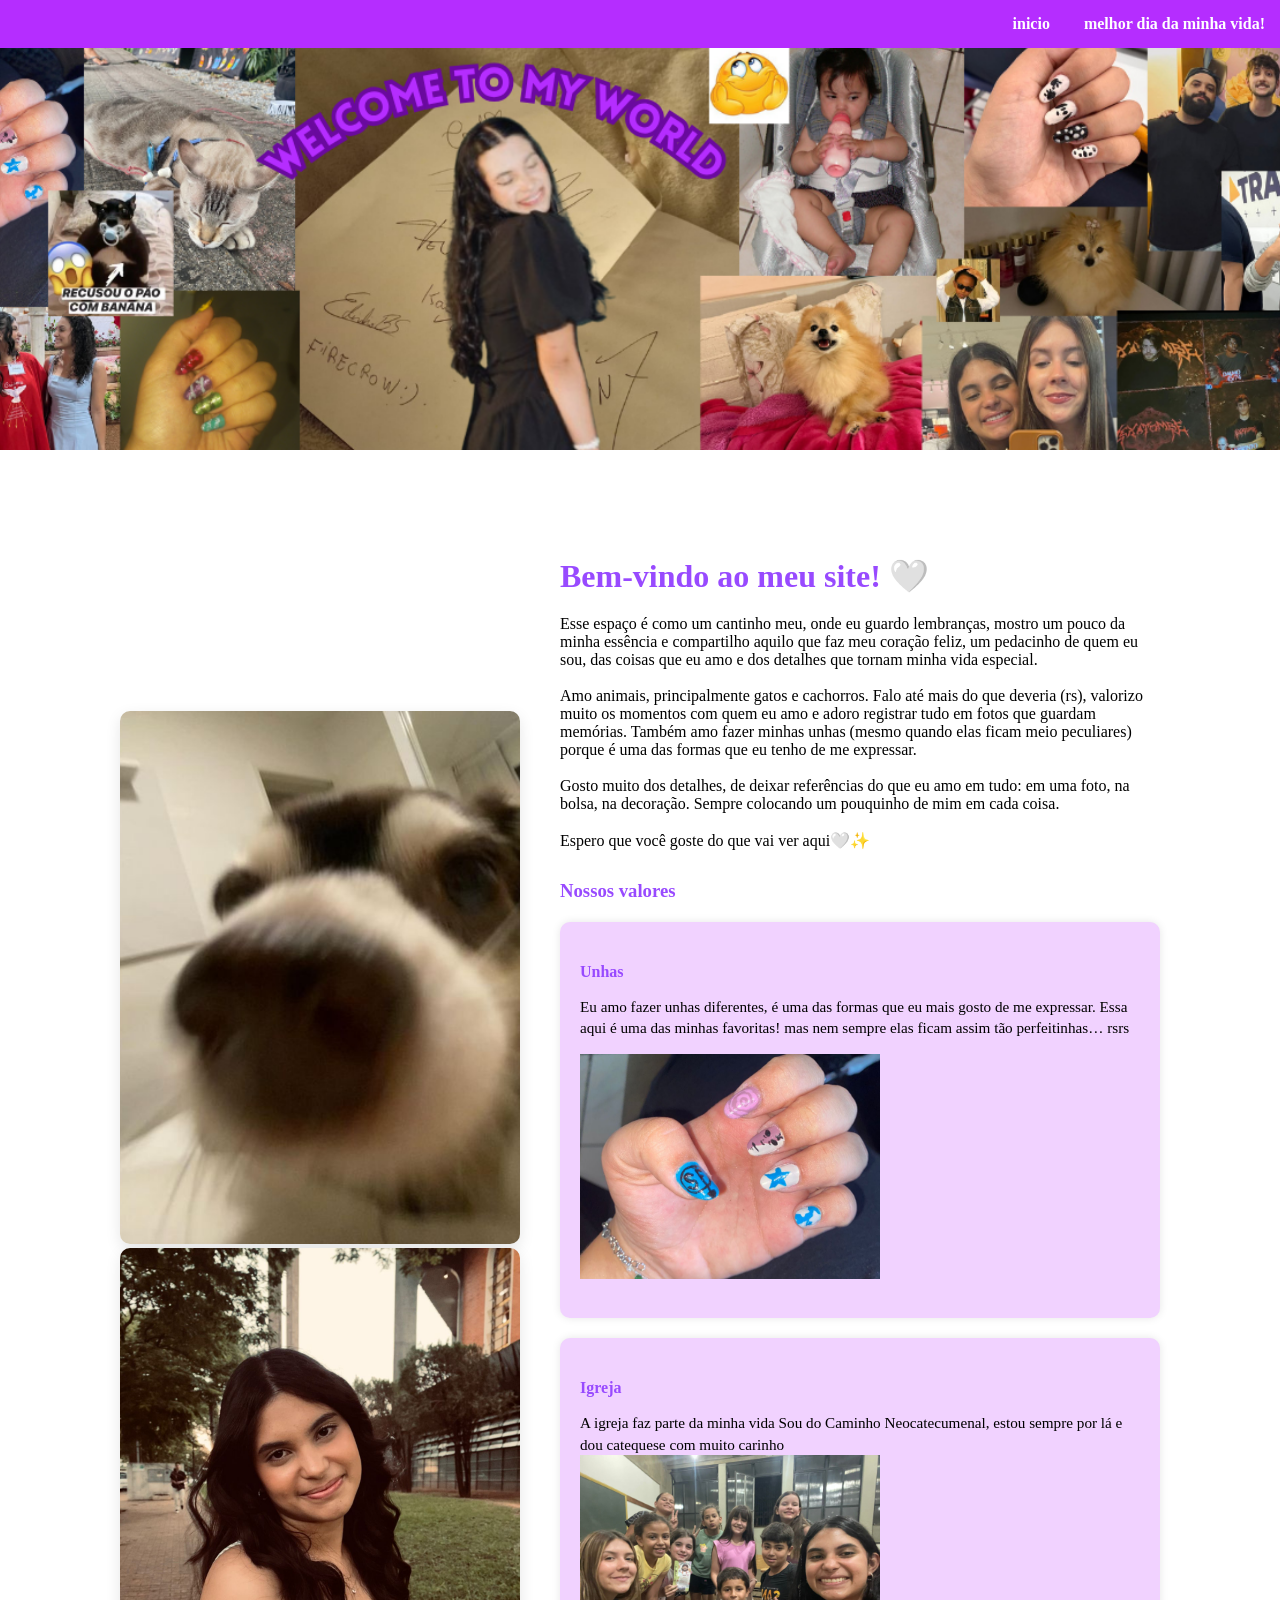
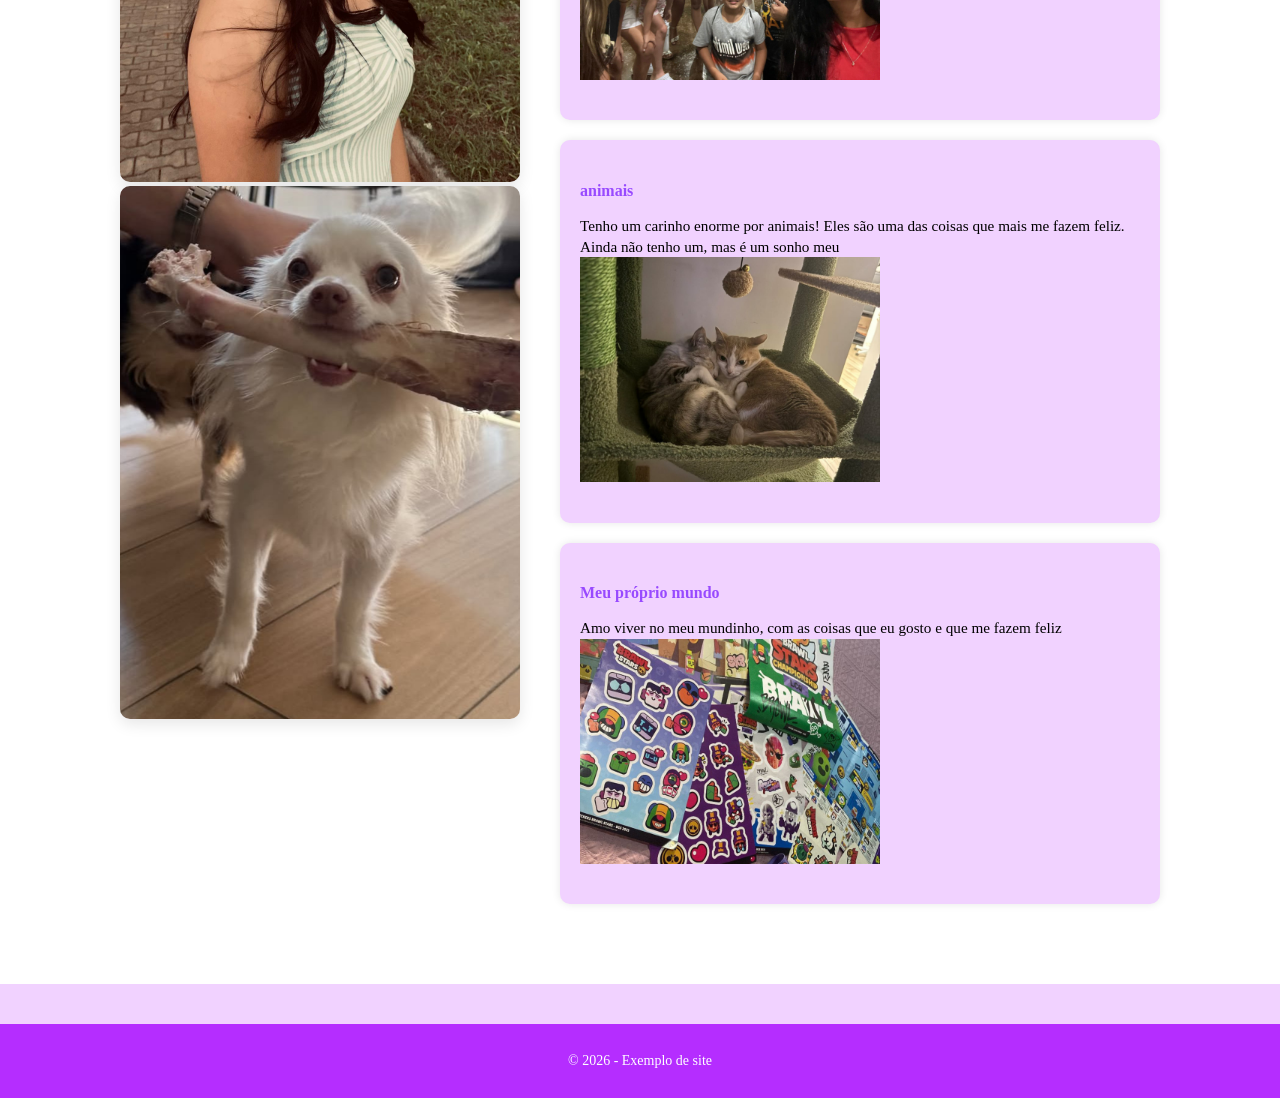
==== index.html @ 15855357 "first commit" ====
<!DOCTYPE html>
<html lang="pt-br">

<head>
    <meta charset="UTF-8">
    <meta name="viewport" content="width=device-width, initial-scale=1.0">
    <title>celini</title>
    <link rel="stylesheet" href="style.css">
</head>

<body>
    <!-- Cabeçalho da pagina-->
    <header>
        <!-- Area do menu navegaçao-->
        <nav class="menu">
            <ul>
                <!-- Menu com os lnks para outras paginas-->
                <li><a href="">inicio</a></li>
                <li><a href="melhor.html">melhor dia da minha vida!</a></li>

            </ul>
        </nav>

    </header>
    <main>
        <section class="hero">
            <img src="img/_banner.png" alt="Banner inicial" class="hero-img">
        </section>

        <section id="sobre" class="sobre">
            <!-- container principal que organiza a imagem e o texto
            lado a lado-->
            <div class="container-sobre">
                <!--Coluna da imagem ilustriva-->
                <div>
                <div class="sobre-imagem">
                    <img src="img/rui.png" alt="">
                </div>
                <div class="sobre-imagem">
                    <img src="img/eu.jpeg" alt="">
                </div>
                <div class="sobre-imagem">
                    <img src="img/lobinho.png" alt="">
                </div>
                </div>
                <!--Coluna do texto com descrição e valores-->
                <div class="sobre-texto">
                    <h2>Bem-vindo ao meu site! 🤍</h2>
                    <p> Esse espaço é como um cantinho meu, onde eu guardo lembranças,
                        mostro um pouco da minha essência e compartilho aquilo que faz meu coração feliz, um pedacinho
                        de quem eu sou, das coisas que eu amo e dos detalhes que tornam minha vida especial.


                        <br><br>Amo animais, principalmente gatos e cachorros. Falo até mais do que deveria (rs),
                        valorizo muito os momentos com quem eu amo e adoro registrar tudo em fotos que guardam memórias.
                        Também amo fazer minhas unhas (mesmo quando elas ficam meio peculiares) porque é uma das formas
                        que eu tenho de me expressar.

                        <br><br>Gosto muito dos detalhes, de deixar referências do que eu amo em tudo: em uma foto, na
                        bolsa, na decoração. Sempre colocando um pouquinho de mim em cada coisa.

                        <br><br>Espero que você goste do que vai ver aqui🤍✨
                    </p>
                    <!--subtitulo para a lista de valores-->
                    <h3>Nossos valores</h3>
                    <!--container para os cards de valores-->
                    <div class="valores">
                        <!--cada card representa um valor da empresa-->
                        <div class="valor-card">
                            <h4>Unhas</h4>
                            <p>Eu amo fazer unhas diferentes, é uma das formas que eu mais gosto de me expressar.
                                Essa aqui é uma das minhas favoritas! mas nem sempre elas ficam assim tão perfeitinhas…
                                rsrs </p>
                            <img src="img/unhas.sally.png" alt="unhas sally face">
                            </p>
                        </div>
                        <div class="valor-card">
                            <h4>Igreja</h4>
                            <p>A igreja faz parte da minha vida
                                Sou do Caminho Neocatecumenal, estou sempre por lá e dou catequese com muito carinho
                                <br>
                                <img src="img/igreja.jpeg" alt="igreja dando catequese">
                            </p>
                        </div>
                        <div class="valor-card">
                            <h4>animais</h4>
                            <p>Tenho um carinho enorme por animais!
                                Eles são uma das coisas que mais me fazem feliz.
                                Ainda não tenho um, mas é um sonho meu <img src="img/gatos.png" alt=""></p>
                        </div>
                        <div class="valor-card">
                            <h4>Meu próprio mundo</h4>
                            <p>Amo viver no meu mundinho, com as coisas que eu gosto e que me fazem feliz <img src="img/brawl (1).png" alt=""></p>
                        </div>

                    </div>
                </div>
            </div>
        </section>
        <footer>
            <p>&copy; 2026 - Exemplo de site</p>
        </footer>
</body>

</html>
---- style.css ----
body {
    font-family: Georgia, 'Times New Roman', Times, serif;
    background-color: #f1d2ff;
    margin: 0;
}
.menu{
    background-color: #b52dff;/* cor de fundo do menu */
    text-align: right; /* coloque os itens a direita*/
    padding: 15px 0; /* espaço interno */
    position: fixed; /*Menu fica fixo no topo ao rolar a pagina */
    width: 100%; /*Ocupa toda a largura*/
    top: 0;/* fixa no topo*/
    left: 0;
    z-index: 10;/* Fica acima do conteúdo*/
}
.menu ul{ 
    list-style: none; /* remove marcadores da lista*/
    margin: 0;
    padding: 0;
}
.menu li {
    display: inline; /*itens lado a lado*/
    margin: 0 15px; /*espaço entre os itens*/
}
.menu a{
    color: #ffffff; /* cor do texto*/
    text-decoration: none; /*remove sublinhado*/
    font-weight: bold;
} 
/* efeito ao passar o mouse*/
.menu a:hover{
    text-decoration: underline;
    color: #f1d2ff;
    font-size: 18px;
}
/* -----------------SEÇÃO SOBRE-----------------*/
.sobre {
    background-color: #ffffff; /* fundo claro para destacar a seção*/
padding: 80px 20px; /* espaçamento interno da seção*/
}
/* container principal que organiza colunas */
.container-sobre {
    display: flex; /* ativa o flexbox para alinhar colunas lado a lado*/
    align-items: center; /* alinha verticalmente no centro */
    justify-content: center; /* espaço entre imagem e texto */ 
    gap: 40px; /* espaço entre imagem e texto */
    flex-wrap: wrap; /* faz os elementos quebrarem linha em telas menores (responsivo) */
}
/* coluna do texto*/
.sobre-texto {
    max-width: 600px; /* limita largura do texto para melhor leitura*/
}

/* estilo do titulo principal da seção */
.sobre-texto h2 {
    color: rgb(152, 74, 255); /* cor azul do titulo*/
    margin-bottom: 20px; /* espaço abaixo do titulo */
    font-size: 2em; /* tamanho maior do texto*/

}
.sobre-texto h3 {
    color: rgb(152, 74, 255);
    margin-top: 30px; /* espaço acima do subtitulo */
    margin-bottom: 20px; /* espaço abaixo do subtitulo*/
}
.sobre-texto h5 {
    color: rgb(152, 74, 255);
    font-size: 20px;
}

/* container dos cards de valores*/
.valores {
    display: flex; /* flexbox para alinhar os cards */
    flex-wrap: wrap; /*quebra de linha em telas menores*/
    gap: 20px /* espaço entre os cards*/
}
/* cada card de valor unhas*/
.valor-card {
    background-color: #f1d2ff; /* fundo branco para destaque*/
    padding: 20px; /* espaço interno do card */
    border-radius: 10px; /* bordas arredondadas */
    flex: 1 1 200px; /* responsivo: ocupa espaço e se ajusta */
    box-shadow: 0 0 8px rgba(0,0,0,0.1); /* sombra leve */
}
/* titulo do card*/
.valor-card h4 {
    color: rgb(152, 74, 255); /* azul do titulo */
    margin-bottom: 10px; /* espaço abaixo do titulo */
    }
.valor-card img {
    width: 300px; 
}


/* texto do card */
.valor-card p {
    font-size: .95em; /* tamanho da fonte um pouco menor*/
    line-height: 1.4; /* espaçamento entre linhas para melhor leitura*/
}
.contato-form{
    max-width: 600px; /* largura maxima do formulario*/
    margin: 80px auto; /* centralizada horizontamentente e da espaço vertical*/
    background-color: rgb(255, 255, 255); /*cor do fundo do formulario*/
    padding: 30px; /*espaço inteiro*/
    border-radius: 10px; /*bordinhas arredondadas*/
    box-shadow: 0 0 10px rgba(0, 0, 0, 0.1);
    text-align: left; /*alinha textos a esquerda*/
}

.contato-form h1 {
    text-align: center;/*titulo centralizado*/
    margin-bottom: 20px;
    color: rgb(152, 74, 255); /*cor do titulo*/
}
.contato-form p {
    text-align: center;
    margin-bottom: 30px;
}
/*estilo dos labels*/
.contato-form label {
    display: block; /*cada label em linha separada */
    margin-bottom: 5px; /*espaço entre as linhas*/
    font-weight: bold;
}

.contato-form input,
.contato-form textarea {
    width: 100%;
    padding: 10px 5px;
    margin-bottom: 20px;
    border: 1px solid;
    border-radius: 5 px;
    font-size: 1em;
}
.contato-form button {
    background-color: #b52dff;
    color: #ffffff;
    padding: 12px 20px;
    border: none;
    border-radius: 5px;
    font-weight: bold;
    cursor: pointer;
}
.contato-form button:hover {
    background-color: #b52dff;
}

footer {
    background-color: #b52dff;
    color: #ffffff;
    text-align: center;
    padding: 15px 0;
    margin-top: 40px;
    font-size: 14px;
}
.hero {
    position: relative; /*necessario para posicionar o conteudo sobre a iamgem*/
    width: 100%;
    height: 50vh; /*ocupa toda ou parcial a altura da tela*/
    overflow: hidden; /* evita que a imagem ultrapasse a seção*/ 
}
/*imagem do banner*/
.hero-img {
    width: 100%; /*ocupa toda a largura*/
    height: 100%; /*ocupa toda a altura da seção*/
    object-fit: cover; /*corta e ajusta a imagem proporcionalmente*/
}

/*coluna da imagem*/
.sobre-imagem img {
    width: 100%; /*ocupa toda a largura disponivel da coluna*/
    max-width: 400px; /*limita o tamanho maximo da imagem*/
    border-radius: 10px; /*bordas redondas*/
    box-shadow: 0 5px 15px rgba(0, 0, 0, 0.1); /*sombra leve*/
}
.sobre-imagem-melhor{
    display: flex; /* ativa o flexbox para alinhar colunas lado a lado*/
    align-items: center; /* alinha verticalmente no centro */
    justify-content: center; /* espaço entre imagem e texto */ 
    gap: 40px; /* espaço entre imagem e texto */
    margin: 50px;
}
.sobre-imagem-melhor img {
    width: 300px; /*ocupa toda a largura disponivel da coluna*/
    max-width: 400px; /*limita o tamanho maximo da imagem*/
}

.sobre-imagem-banner img{
    width: 100%;
}

.container-sobre2 {
    background-color: #ffffff;
    display: flex; /* ativa o flexbox para alinhar colunas lado a lado*/
    align-items: center; /* alinha verticalmente no centro */
    justify-content: center; /* espaço entre imagem e texto */ 
    gap: 40px; /* espaço entre imagem e texto */
    flex-wrap: wrap; /* faz os elementos quebrarem linha em telas menores (responsivo) */
}

.container-sobre3 {
    background-color: #ffffff;
    display: flex; /* ativa o flexbox para alinhar colunas lado a lado*/
    align-items: center; /* alinha verticalmente no centro */
    justify-content: center; /* espaço entre imagem e texto */ 
    gap: 40px; /* espaço entre imagem e texto */
    flex-wrap: wrap; /* faz os elementos quebrarem linha em telas menores (responsivo) */
}
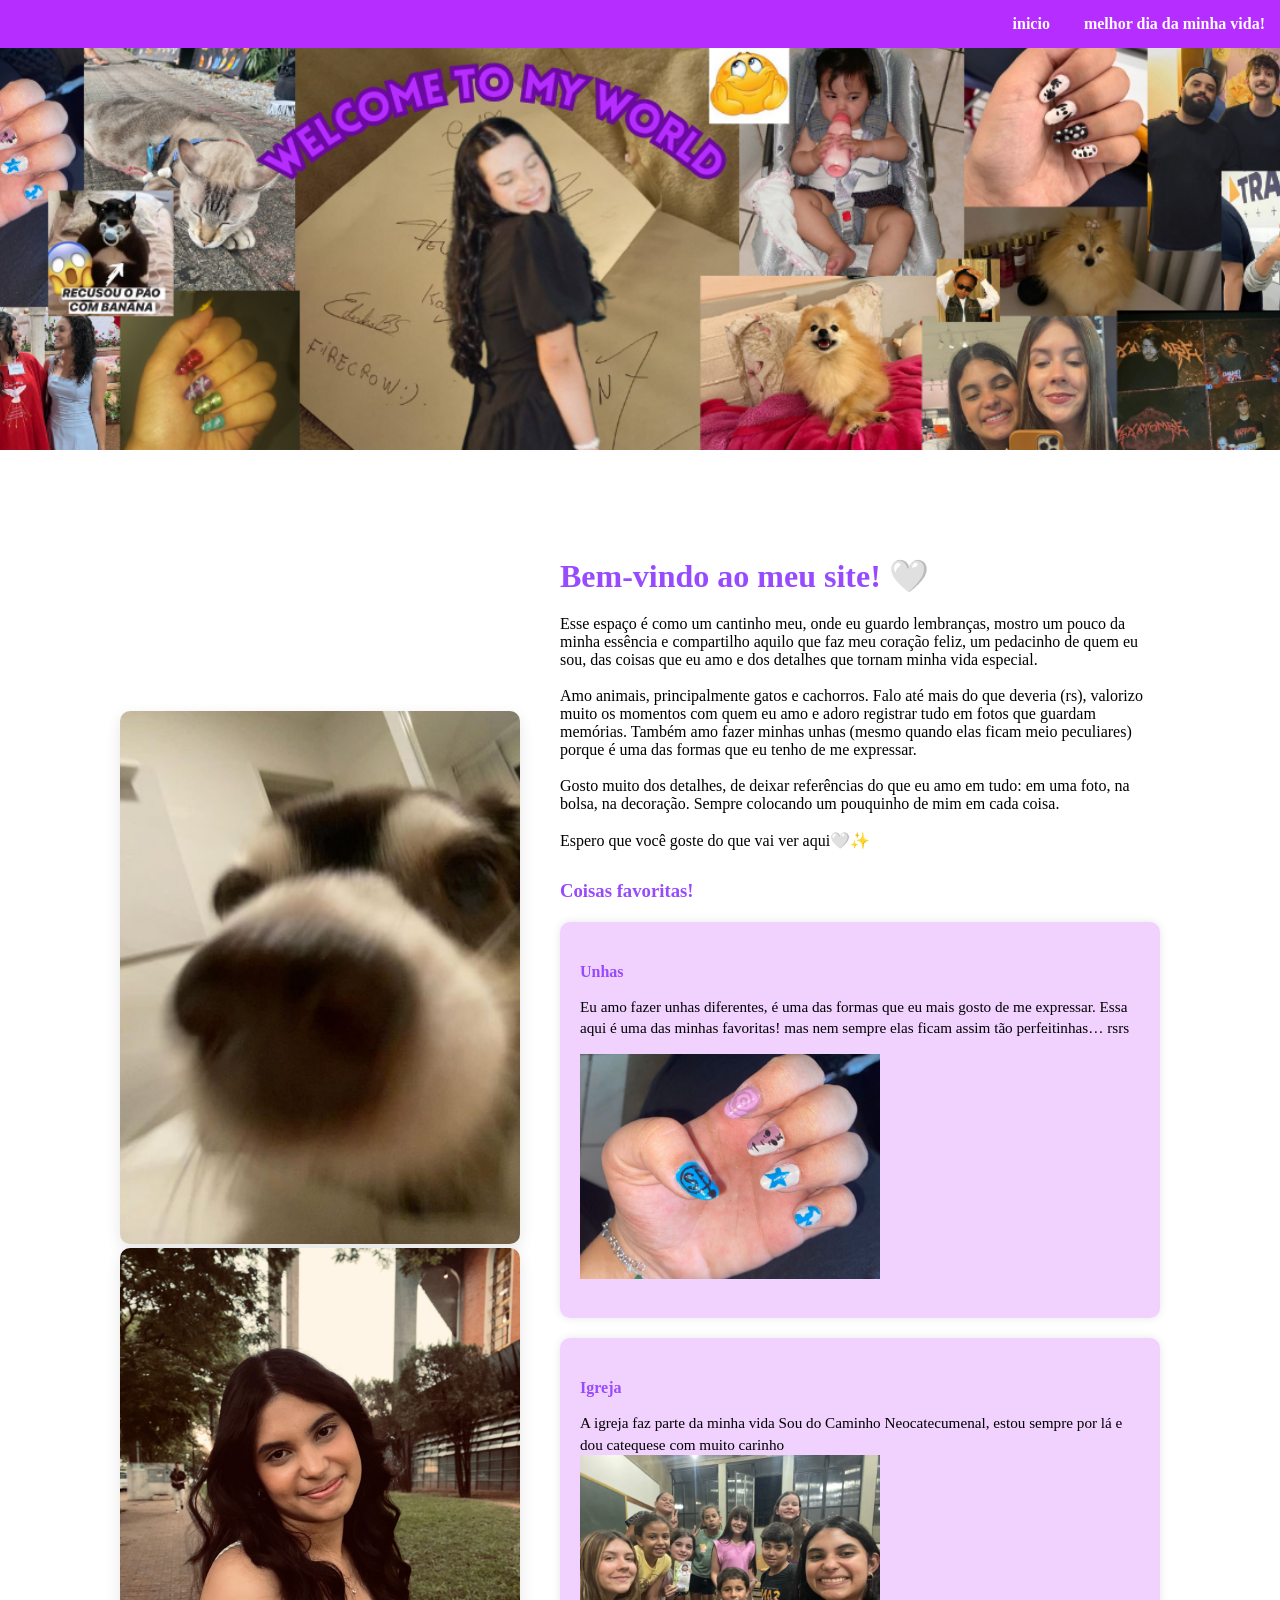
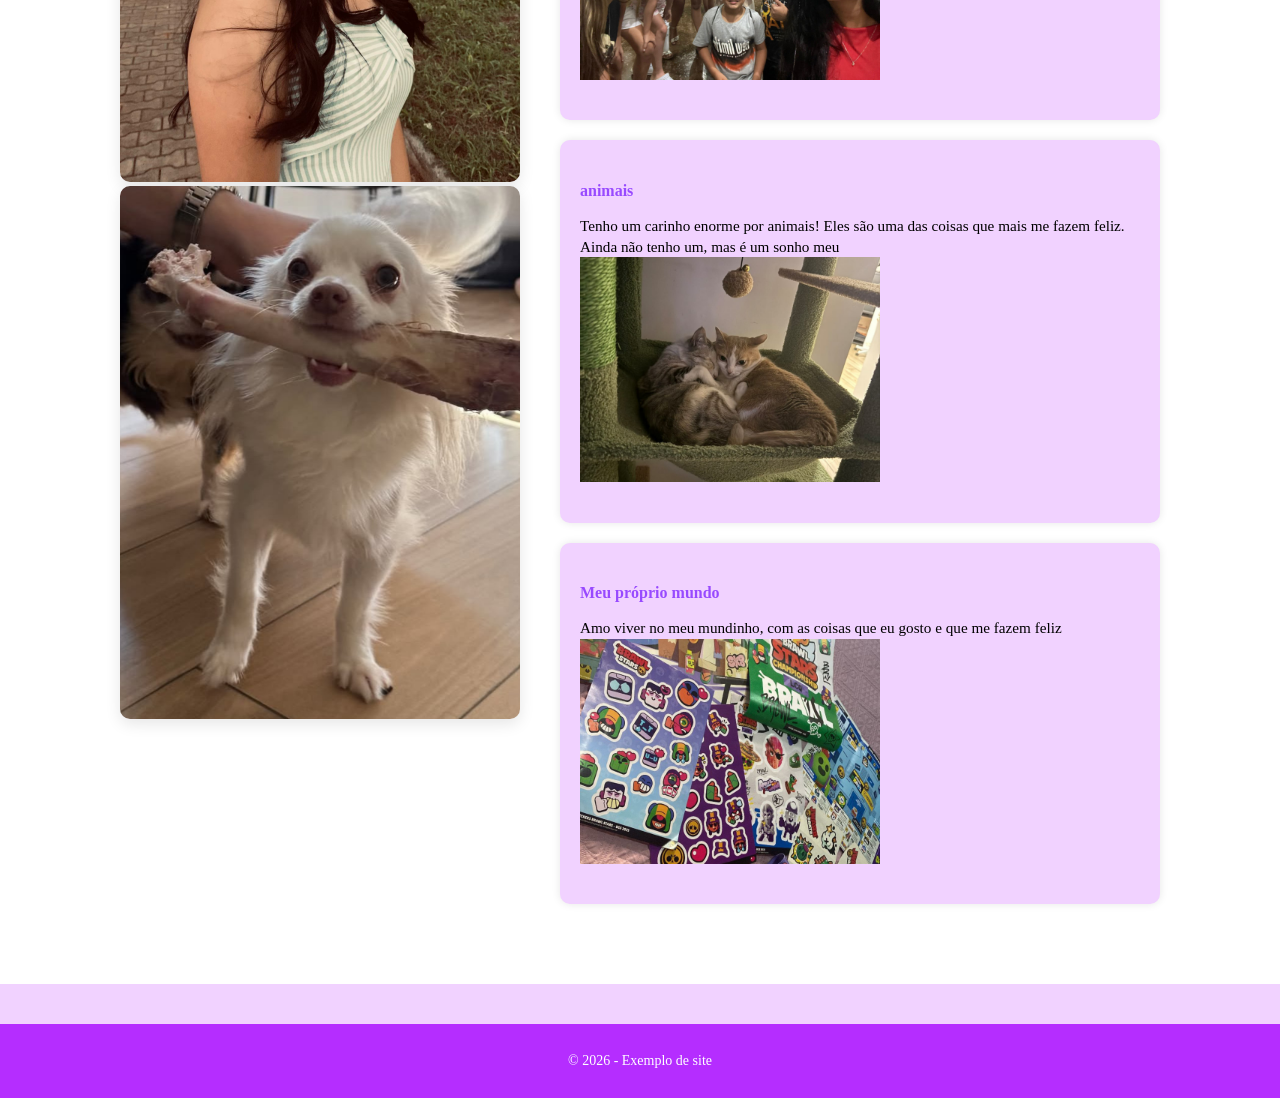
==== commit 731fc8a8: "first commit" ====
--- a/index.html
+++ b/index.html
@@ -62,7 +62,7 @@
                         <br><br>Espero que você goste do que vai ver aqui🤍✨
                     </p>
                     <!--subtitulo para a lista de valores-->
-                    <h3>Nossos valores</h3>
+                    <h3>Coisas favoritas!</h3>
                     <!--container para os cards de valores-->
                     <div class="valores">
                         <!--cada card representa um valor da empresa-->
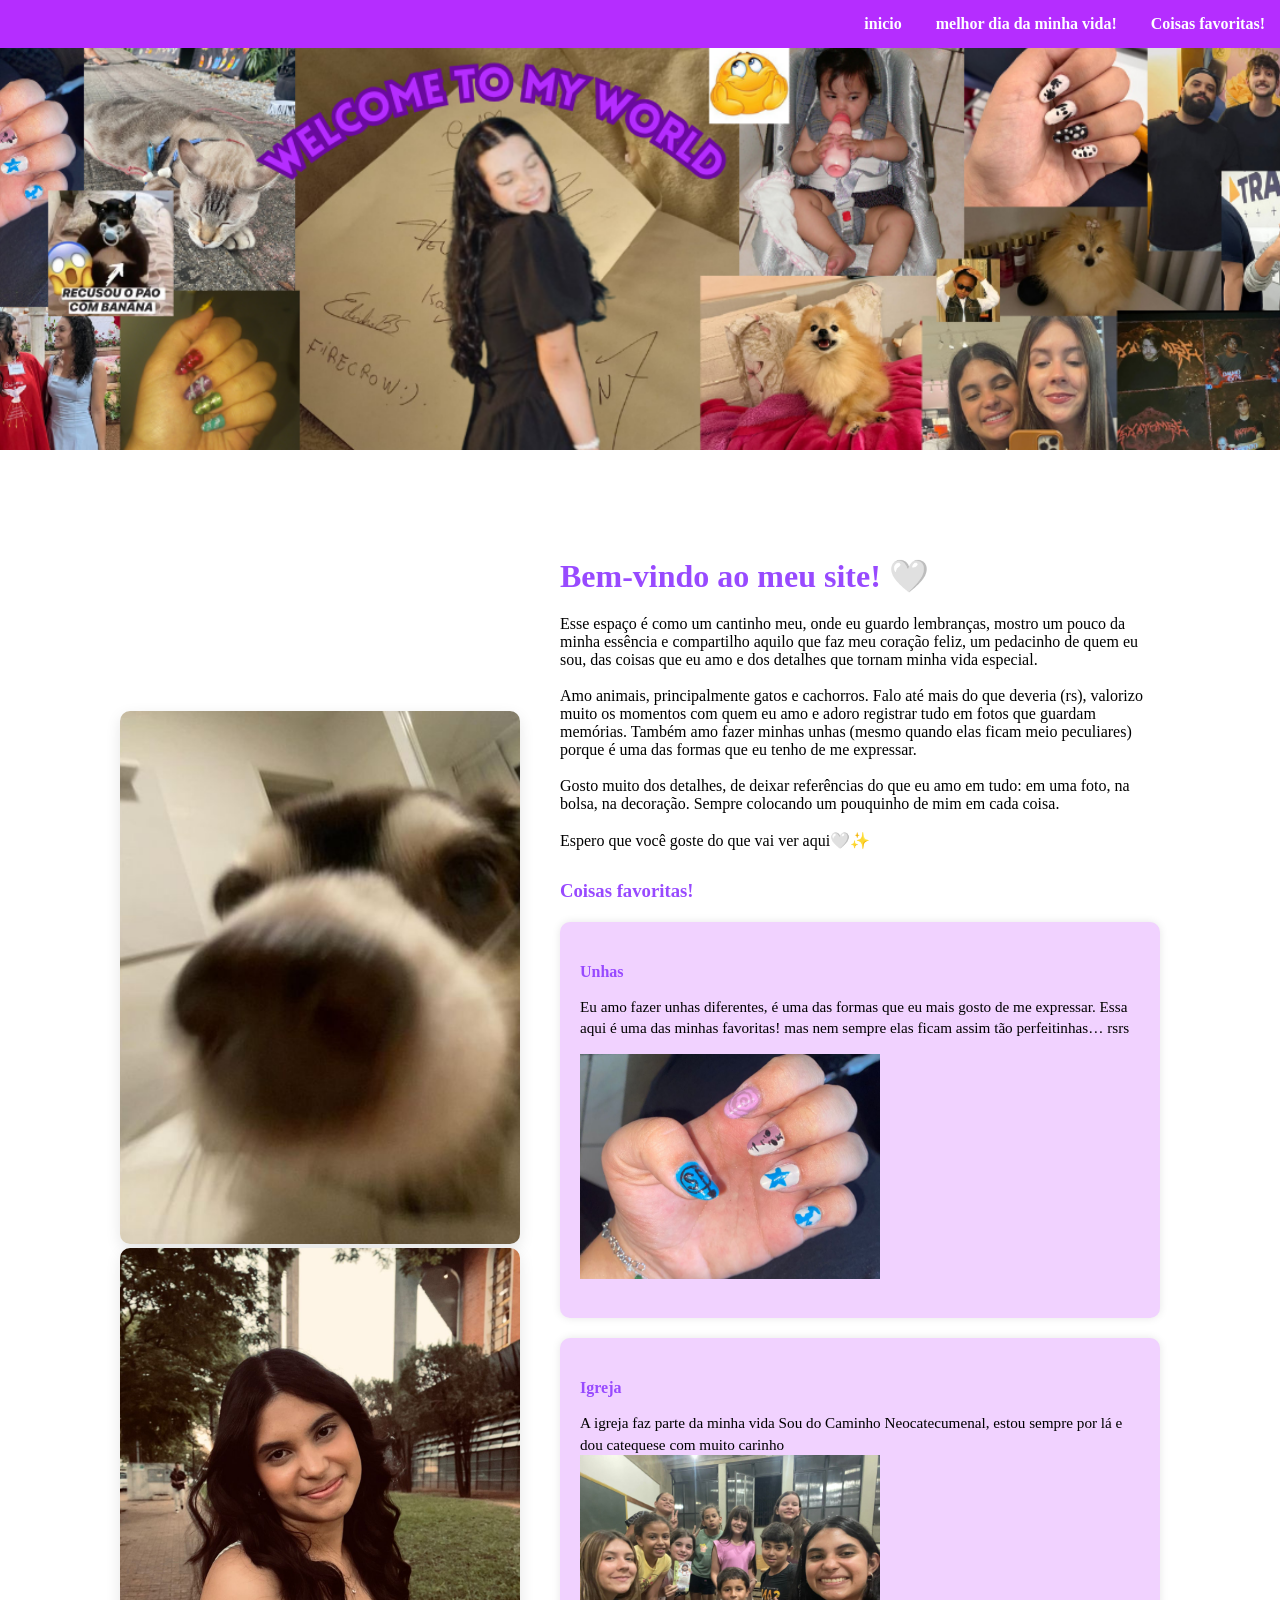
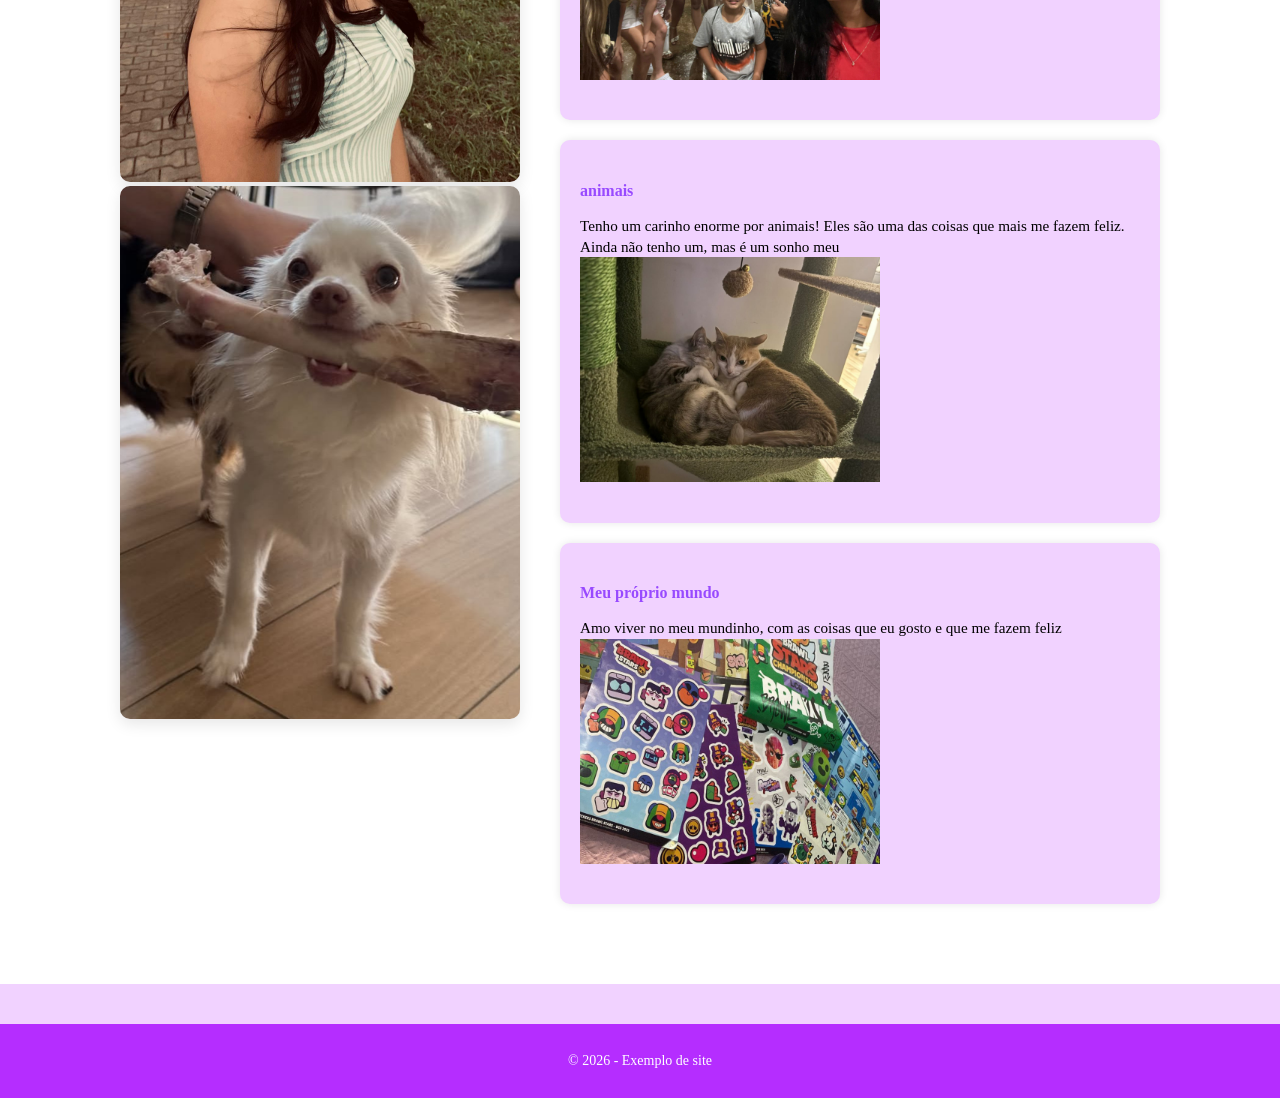
==== commit f6a089b8: "first commit" ====
--- a/index.html
+++ b/index.html
@@ -17,6 +17,7 @@
                 <!-- Menu com os lnks para outras paginas-->
                 <li><a href="">inicio</a></li>
                 <li><a href="melhor.html">melhor dia da minha vida!</a></li>
+                <li><a href="#fav">Coisas favoritas!</a></li>
 
             </ul>
         </nav>
@@ -62,6 +63,7 @@
                         <br><br>Espero que você goste do que vai ver aqui🤍✨
                     </p>
                     <!--subtitulo para a lista de valores-->
+                    <section id="fav">
                     <h3>Coisas favoritas!</h3>
                     <!--container para os cards de valores-->
                     <div class="valores">
@@ -92,7 +94,7 @@
                             <h4>Meu próprio mundo</h4>
                             <p>Amo viver no meu mundinho, com as coisas que eu gosto e que me fazem feliz <img src="img/brawl (1).png" alt=""></p>
                         </div>
-
+                        </section>
                     </div>
                 </div>
             </div>
